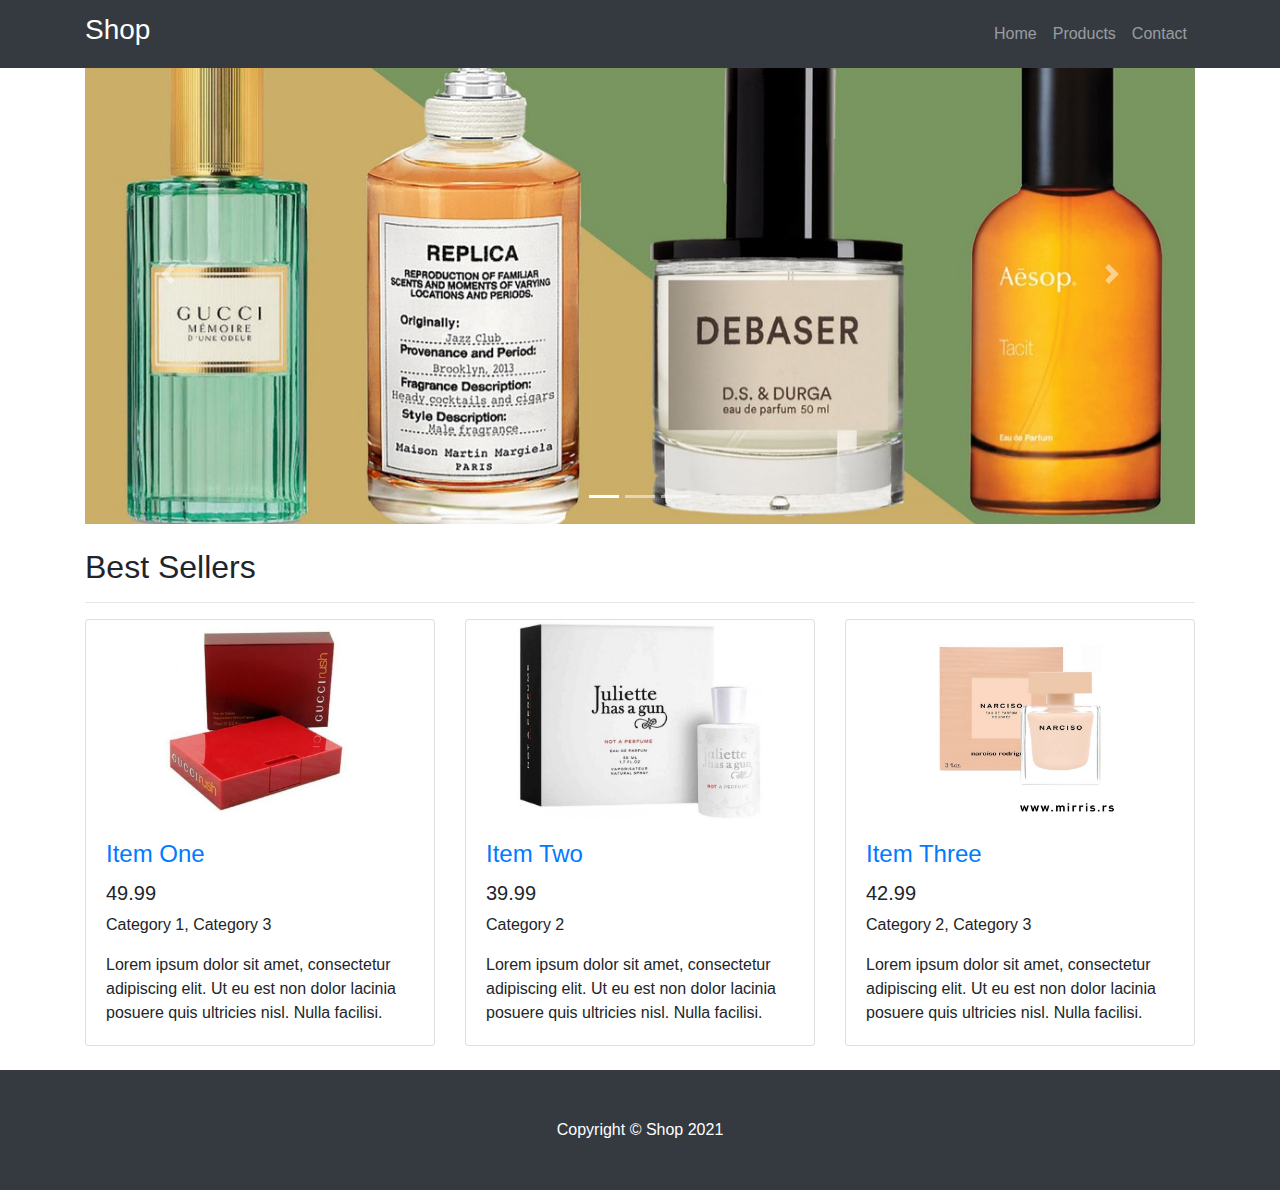
==== termin1/resenjeMoje/index.html @ a3f5be04 "start" ====
<!DOCTYPE html>
<html lang="en">

<head>

  <meta charset="utf-8">
  <meta name="viewport" content="width=device-width, initial-scale=1, shrink-to-fit=no" />
  <meta name="description" content="Website for an online shop." />
  <meta name="keywords" content="shop, online, products" />

  <title>Shop - Home</title>

  <!-- Bootstrap core CSS -->
  <link href="assets/vendor/bootstrap/css/bootstrap.min.css" rel="stylesheet" />

  <!-- Custom styles for this template -->
  <link href="assets/css/style.css" rel="stylesheet" />

</head>

<body>

  <!-- Navigation -->
  <nav class="navbar navbar-expand-lg navbar-dark bg-dark fixed-top">
    <div class="container">
      <a class="navbar-brand" href="#"><h1 class="h3">Shop</h1></a>
      <button class="navbar-toggler" type="button" data-toggle="collapse" data-target="#navbarResponsive" aria-controls="navbarResponsive" aria-expanded="false" aria-label="Toggle navigation">
        <span class="navbar-toggler-icon"></span>
      </button>
      <div class="collapse navbar-collapse" id="navbarResponsive">
        <ul class="navbar-nav ml-auto" id="menu">
          <li class="nav-item">
            <a class="nav-link" href="index.html">Home</a>
          </li>
          <li class="nav-item">
            <a class="nav-link" href="products.html">Products</a>
          </li>
          <li class="nav-item">
            <a class="nav-link" href="contact.html">Contact</a>
          </li>
        </ul>
      </div>
    </div>
  </nav>

  <!-- Page Content -->
  <div class="container min-vh-100">

    <div class="row">

      <div class="col-lg-12">

        <div id="carouselExampleIndicators" class="carousel slide my-4" data-ride="carousel">
          <ol class="carousel-indicators">
            <li data-target="#carouselExampleIndicators" data-slide-to="0" class="active"></li>
            <li data-target="#carouselExampleIndicators" data-slide-to="1"></li>
            <li data-target="#carouselExampleIndicators" data-slide-to="2"></li>
          </ol>
          <!--SLIDER-->
          <div class="carousel-inner" role="listbox" id="slider">
            <div class="carousel-item active">
              <img class="d-block img-fluid" src="assets/img/first.jpg" alt="First">
            </div>
            <div class="carousel-item active">
              <img class="d-block img-fluid" src="assets/img/second.jpg" alt="Second">
            </div>
            <div class="carousel-item active">
              <img class="d-block img-fluid" src="assets/img/third.jpg" alt="Third">
            </div>
          </div>
          <a class="carousel-control-prev" href="#carouselExampleIndicators" role="button" data-slide="prev">
            <span class="carousel-control-prev-icon" aria-hidden="true"></span>
            <span class="sr-only">Previous</span>
          </a>
          <a class="carousel-control-next" href="#carouselExampleIndicators" role="button" data-slide="next">
            <span class="carousel-control-next-icon" aria-hidden="true"></span>
            <span class="sr-only">Next</span>
          </a>
        </div>

        <h2>Best Sellers</h2>
        <hr />

        <div class="row" id="products">
          <!--PRODUCT-->
          <div class="col-lg-4 col-md-6 mb-4">
            <div class="card h-100">
              <a href="#"><img class="card-img-top" src="assets/img/product1.jpg" alt="Product 1"></a>
              <div class="card-body">
                <h4 class="card-title">
                  <a href="#">Item One</a>
                </h4>
                <h5>49.99</h5>
				        <p class="card-text">
                  Category 1, Category 3
                </p>
                <p class="card-text">Lorem ipsum dolor sit amet, 
                  consectetur adipiscing
                   elit. Ut eu est non dolor lacinia 
                   posuere quis ultricies nisl. Nulla facilisi.</p>
              </div>
            </div>
          </div>
           <!--END OF PRODUCT-->
           <!--PRODUCT-->
          <div class="col-lg-4 col-md-6 mb-4">
            <div class="card h-100">
              <a href="#"><img class="card-img-top" src="assets/img/product2.jpg" alt="Product 2"></a>
              <div class="card-body">
                <h4 class="card-title">
                  <a href="#">Item Two</a>
                </h4>
                <h5>39.99</h5>
				        <p class="card-text">
                  Category 2
                </p>
                <p class="card-text">Lorem ipsum dolor sit amet, 
                  consectetur adipiscing
                   elit. Ut eu est non dolor lacinia 
                   posuere quis ultricies nisl. Nulla facilisi.</p>
              </div>
            </div>
          </div>
          <!--END OF PRODUCT-->
          <!--PRODUCT-->
          <div class="col-lg-4 col-md-6 mb-4">
            <div class="card h-100">
              <a href="#"><img class="card-img-top" src="assets/img/product3.jpg" alt="Product 3"></a>
              <div class="card-body">
                <h4 class="card-title">
                  <a href="#">Item Three</a>
                </h4>
                <h5>42.99</h5>
				        <p class="card-text">
                  Category 2, Category 3
                </p>
                <p class="card-text">Lorem ipsum dolor sit amet, 
                  consectetur adipiscing
                   elit. Ut eu est non dolor lacinia 
                   posuere quis ultricies nisl. Nulla facilisi.</p>
              </div>
            </div>
          </div>
          <!--END OF PRODUCT-->
        </div>
        <!-- /.row -->

      </div>
      <!-- /.col-lg-9 -->

    </div>
    <!-- /.row -->

  </div>
  <!-- /.container -->

  <!-- Footer -->
  <footer class="py-5 bg-dark">
    <div class="container">
      <p class="m-0 text-center text-white">Copyright &copy; Shop 2021</p>
    </div>
    <!-- /.container -->
  </footer>

  <!-- Bootstrap core JavaScript -->
  <script src="assets/vendor/jquery/jquery.min.js"></script>
  <script src="assets/vendor/bootstrap/js/bootstrap.bundle.min.js"></script>
  <script src="assets/js/main.js"></script>

</body>

</html>
---- termin1/resenjeMoje/assets/css/style.css ----
*!
 * Start Bootstrap - Shop Homepage (https://startbootstrap.com/template/shop-homepage)
 * Copyright 2013-2020 Start Bootstrap
 * Licensed under MIT (https://github.com/StartBootstrap/startbootstrap-shop-homepage/blob/master/LICENSE)
 */
body {
  padding-top: 56px;
}

.card img { 
  height: 200px;
  width: auto !important;
  display: block;
  margin: 0 auto;
}

.card img.img-fluid {
  height: 500px;
}

body > .container {
  min-height: 100vh;
}

.carousel-item{
  height: 500px;
  overflow-y: hidden;
}

.carousel-item img{
  width: 100%;
  transform: translateY(-175px);
}
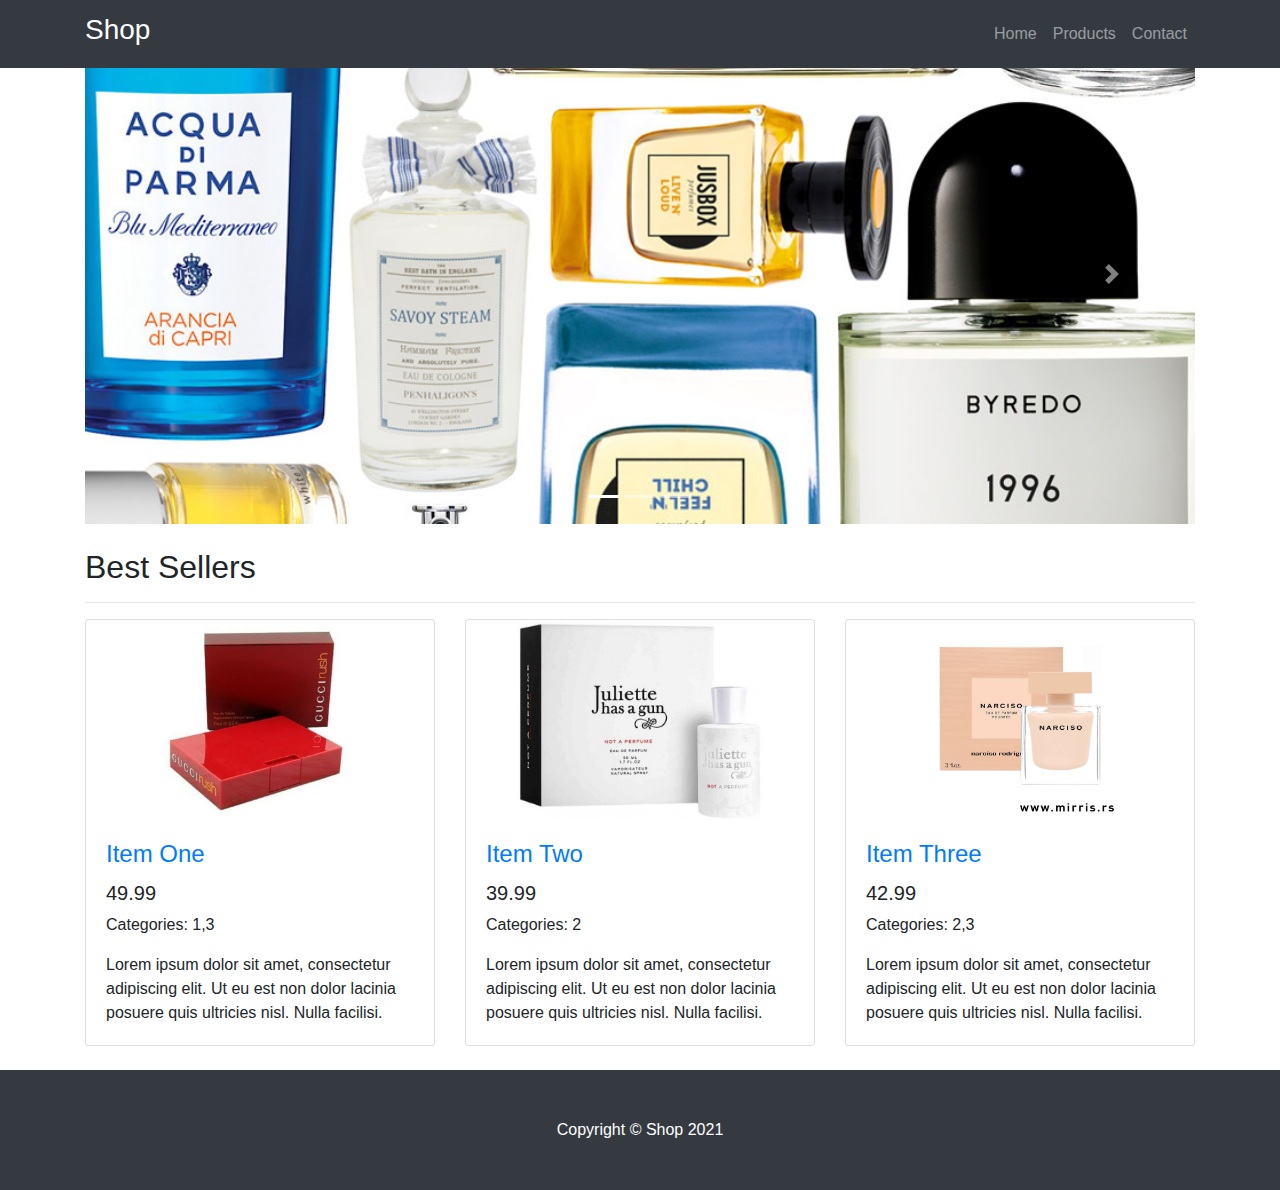
==== commit d7111b94: "1st exam" ====
--- a/termin1/resenjeMoje/index.html
+++ b/termin1/resenjeMoje/index.html
@@ -29,15 +29,6 @@
       </button>
       <div class="collapse navbar-collapse" id="navbarResponsive">
         <ul class="navbar-nav ml-auto" id="menu">
-          <li class="nav-item">
-            <a class="nav-link" href="index.html">Home</a>
-          </li>
-          <li class="nav-item">
-            <a class="nav-link" href="products.html">Products</a>
-          </li>
-          <li class="nav-item">
-            <a class="nav-link" href="contact.html">Contact</a>
-          </li>
         </ul>
       </div>
     </div>
@@ -58,16 +49,8 @@
           </ol>
           <!--SLIDER-->
           <div class="carousel-inner" role="listbox" id="slider">
-            <div class="carousel-item active">
-              <img class="d-block img-fluid" src="assets/img/first.jpg" alt="First">
-            </div>
-            <div class="carousel-item active">
-              <img class="d-block img-fluid" src="assets/img/second.jpg" alt="Second">
-            </div>
-            <div class="carousel-item active">
-              <img class="d-block img-fluid" src="assets/img/third.jpg" alt="Third">
-            </div>
           </div>
+          <!-- Kraj Slider-a -->
           <a class="carousel-control-prev" href="#carouselExampleIndicators" role="button" data-slide="prev">
             <span class="carousel-control-prev-icon" aria-hidden="true"></span>
             <span class="sr-only">Previous</span>
@@ -82,66 +65,6 @@
         <hr />
 
         <div class="row" id="products">
-          <!--PRODUCT-->
-          <div class="col-lg-4 col-md-6 mb-4">
-            <div class="card h-100">
-              <a href="#"><img class="card-img-top" src="assets/img/product1.jpg" alt="Product 1"></a>
-              <div class="card-body">
-                <h4 class="card-title">
-                  <a href="#">Item One</a>
-                </h4>
-                <h5>49.99</h5>
-				        <p class="card-text">
-                  Category 1, Category 3
-                </p>
-                <p class="card-text">Lorem ipsum dolor sit amet, 
-                  consectetur adipiscing
-                   elit. Ut eu est non dolor lacinia 
-                   posuere quis ultricies nisl. Nulla facilisi.</p>
-              </div>
-            </div>
-          </div>
-           <!--END OF PRODUCT-->
-           <!--PRODUCT-->
-          <div class="col-lg-4 col-md-6 mb-4">
-            <div class="card h-100">
-              <a href="#"><img class="card-img-top" src="assets/img/product2.jpg" alt="Product 2"></a>
-              <div class="card-body">
-                <h4 class="card-title">
-                  <a href="#">Item Two</a>
-                </h4>
-                <h5>39.99</h5>
-				        <p class="card-text">
-                  Category 2
-                </p>
-                <p class="card-text">Lorem ipsum dolor sit amet, 
-                  consectetur adipiscing
-                   elit. Ut eu est non dolor lacinia 
-                   posuere quis ultricies nisl. Nulla facilisi.</p>
-              </div>
-            </div>
-          </div>
-          <!--END OF PRODUCT-->
-          <!--PRODUCT-->
-          <div class="col-lg-4 col-md-6 mb-4">
-            <div class="card h-100">
-              <a href="#"><img class="card-img-top" src="assets/img/product3.jpg" alt="Product 3"></a>
-              <div class="card-body">
-                <h4 class="card-title">
-                  <a href="#">Item Three</a>
-                </h4>
-                <h5>42.99</h5>
-				        <p class="card-text">
-                  Category 2, Category 3
-                </p>
-                <p class="card-text">Lorem ipsum dolor sit amet, 
-                  consectetur adipiscing
-                   elit. Ut eu est non dolor lacinia 
-                   posuere quis ultricies nisl. Nulla facilisi.</p>
-              </div>
-            </div>
-          </div>
-          <!--END OF PRODUCT-->
         </div>
         <!-- /.row -->
 
